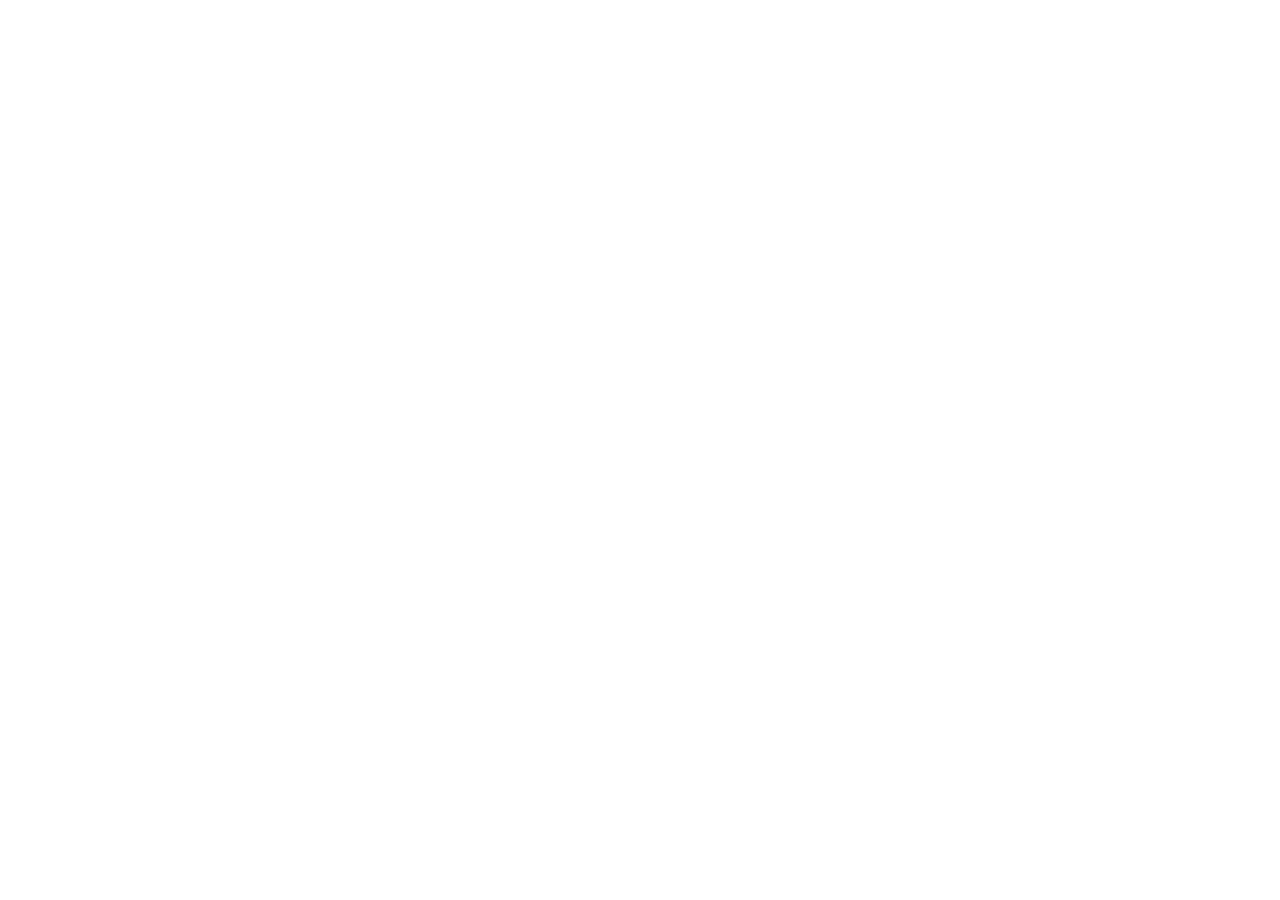
==== index.html @ 40d4a636 "Update index.html" ====
<!--<!DOCTYPE html>
<html lang="fr">
<head>
    <meta charset="UTF-8">
    <meta name="viewport" content="width=device-width, initial-scale=1.0">
    <title>Immatech - Maintenance AR</title>
    <script src="https://aframe.io/releases/1.4.2/aframe.min.js"></script>
    <script src="js/gameplay.js"></script>
    <script src="js/ui.js"></script>
    <link rel="stylesheet" href="ui/ui.css">
</head>
<body style="margin: 0; overflow: hidden;">

    <a-scene 
        webxr="requiredFeatures: hit-test; optionalFeatures: dom-overlay; overlayElement: #overlay"
        renderer="colorManagement: true">
        
        <a-assets>
            </a-assets>

        <a-entity camera position="0 0.5 0">
            <a-entity cursor="rayOrigin: mouse"
                      raycaster="objects: .clickable">
            </a-entity>
        </a-entity>

        <a-light type="ambient" intensity="0.5"></a-light>
        <a-light type="directional" position="1 1 1" intensity="0.8"></a-light>

        <a-box id="machine-placeholder"
               class="clickable"
               position="0 0.5 -1.5" 
               color="gray"
               repairable-bug="partName: Bloc Principal; description: Panne moteur; solution: Redémarrage effectué">
        </a-box>

    </a-scene>

    <div id="overlay">
        <div id="ui-panel" class="hidden">
            </div>
    </div>

</body>
</html>-->
<!DOCTYPE html>
<html>
<head>
  <meta charset="utf-8">
  <title>scene AR</title>
  <script src="https://aframe.io/releases/1.5.0/aframe.min.js"></script>
</head>
<body>
  <a-scene>
      <a-camera cursor="rayOrigin: mouse" raycaster="objects: .clickable" position="0 1.6 0"></a-camera>
    <a-sky color="#545454"></a-sky>
    <a-box id="box" position="0 1 -3" color="red"  class="clickable"></a-box>
  </a-scene>
</body>
<script>
const button = document.querySelector('#box');
button.addEventListener('click',function() {
  alert("clique effectuer");
  button.setAttribute('color', '#F02B02');
});
</script>
</html>
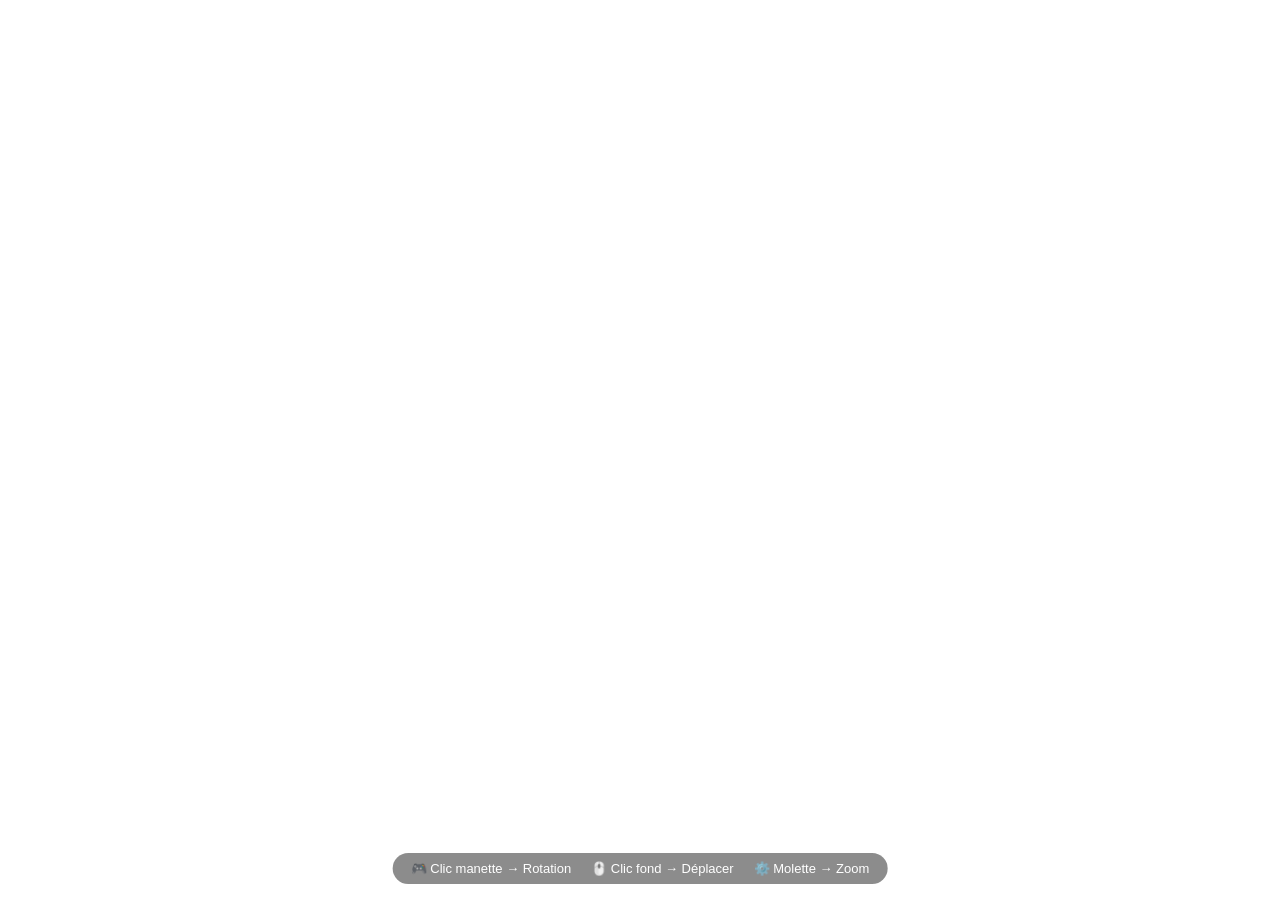
==== commit 4b97db78: "Mise à jour de l'index : correction de l'échelle et ajout du déplacement" ====
--- a/index.html
+++ b/index.html
@@ -1,67 +1,188 @@
-<!--<!DOCTYPE html>
-<html lang="fr">
+<!DOCTYPE html>
+<html>
 <head>
-    <meta charset="UTF-8">
-    <meta name="viewport" content="width=device-width, initial-scale=1.0">
-    <title>Immatech - Maintenance AR</title>
-    <script src="https://aframe.io/releases/1.4.2/aframe.min.js"></script>
-    <script src="js/gameplay.js"></script>
-    <script src="js/ui.js"></script>
-    <link rel="stylesheet" href="ui/ui.css">
+    <meta charset="utf-8">
+    <title>Immatech - PS5 Pro Viewer</title>
+    <script src="https://aframe.io/releases/1.5.0/aframe.min.js"></script>
 </head>
 <body style="margin: 0; overflow: hidden;">
 
-    <a-scene 
-        webxr="requiredFeatures: hit-test; optionalFeatures: dom-overlay; overlayElement: #overlay"
-        renderer="colorManagement: true">
+    <a-scene background="color: #d6d6d6" 
+             renderer="antialias: true; colorManagement: true; exposure: 1.2; toneMapping: ACESFilmic;"
+             vr-mode-ui="enabled: false">
         
         <a-assets>
-            </a-assets>
+            <a-asset-item id="ps5" src="assets/ps5.glb"></a-asset-item>
+        </a-assets>
 
-        <a-entity camera position="0 0.5 0">
-            <a-entity cursor="rayOrigin: mouse"
-                      raycaster="objects: .clickable">
-            </a-entity>
+        <!-- Pas de cursor, pas de look-controls -->
+        <a-camera position="0 0 1" fov="45" 
+                  look-controls-enabled="false" 
+                  wasd-controls-enabled="false">
+        </a-camera>
+
+        <a-light type="ambient" intensity="0.7"></a-light>
+        <a-light type="directional" position="1 3 2" intensity="1" color="#ffffff"></a-light>
+        <a-light type="directional" position="-1 -1 -2" intensity="0.5" color="#ffffff"></a-light>
+
+        <a-entity
+          id="controller"
+          gltf-model="#ps5"
+          position="0 0 0"
+          scale="8 8 8">
         </a-entity>
-
-        <a-light type="ambient" intensity="0.5"></a-light>
-        <a-light type="directional" position="1 1 1" intensity="0.8"></a-light>
-
-        <a-box id="machine-placeholder"
-               class="clickable"
-               position="0 0.5 -1.5" 
-               color="gray"
-               repairable-bug="partName: Bloc Principal; description: Panne moteur; solution: Redémarrage effectué">
-        </a-box>
 
     </a-scene>
 
-    <div id="overlay">
-        <div id="ui-panel" class="hidden">
-            </div>
+    <!-- Légende -->
+    <div style="position:fixed; bottom:16px; left:50%; transform:translateX(-50%);
+                background:rgba(0,0,0,0.45); color:#fff; font-family:sans-serif;
+                font-size:13px; padding:8px 18px; border-radius:20px; pointer-events:none;
+                display:flex; gap:20px; white-space:nowrap;">
+        <span>🎮 Clic manette → Rotation</span>
+        <span>🖱️ Clic fond → Déplacer</span>
+        <span>⚙️ Molette → Zoom</span>
     </div>
 
+    <script>
+        // On attend que la scène soit prête
+        const scene = document.querySelector('a-scene');
+        scene.addEventListener('loaded', () => {
+
+            const controller = document.querySelector('#controller');
+            const camera = document.querySelector('a-camera');
+            const canvas = scene.canvas;
+
+            // --- Raycaster pour savoir si on clique sur la manette ---
+            const raycaster = new THREE.Raycaster();
+            const mouse = new THREE.Vector2();
+            let threeCamera = null;
+
+            function getThreeCamera() {
+                if (!threeCamera) {
+                    threeCamera = camera.getObject3D('camera');
+                }
+                return threeCamera;
+            }
+
+            function isHittingController(clientX, clientY) {
+                const rect = canvas.getBoundingClientRect();
+                mouse.x = ((clientX - rect.left) / rect.width) * 2 - 1;
+                mouse.y = -((clientY - rect.top) / rect.height) * 2 + 1;
+                raycaster.setFromCamera(mouse, getThreeCamera());
+                const intersects = raycaster.intersectObject(controller.object3D, true);
+                return intersects.length > 0;
+            }
+
+            // --- État ---
+            let mode = null; // 'rotate' | 'pan'
+            let lastX = 0, lastY = 0;
+            let vX = 0, vY = 0;
+            let animFrame = null;
+
+            // --- Inertie rotation ---
+            function applyInertia() {
+                if (mode !== 'rotate') {
+                    vX *= 0.95;
+                    vY *= 0.95;
+                    controller.object3D.rotation.y += vY;
+                    controller.object3D.rotation.x += vX;
+                    if (Math.abs(vX) > 0.0001 || Math.abs(vY) > 0.0001) {
+                        animFrame = requestAnimationFrame(applyInertia);
+                    }
+                }
+            }
+
+            // --- Mouse ---
+            canvas.addEventListener('mousedown', (e) => {
+                lastX = e.clientX;
+                lastY = e.clientY;
+                if (isHittingController(e.clientX, e.clientY)) {
+                    mode = 'rotate';
+                    cancelAnimationFrame(animFrame);
+                    vX = 0; vY = 0;
+                } else {
+                    mode = 'pan';
+                }
+            });
+
+            document.addEventListener('mouseup', () => {
+                if (mode === 'rotate') {
+                    animFrame = requestAnimationFrame(applyInertia);
+                }
+                mode = null;
+            });
+
+            document.addEventListener('mousemove', (e) => {
+                if (!mode) return;
+                const dx = e.clientX - lastX;
+                const dy = e.clientY - lastY;
+
+                if (mode === 'rotate') {
+                    vY = dx * 0.007;
+                    vX = dy * 0.007;
+                    controller.object3D.rotation.y += vY;
+                    controller.object3D.rotation.x += vX;
+                } else if (mode === 'pan') {
+                    controller.object3D.position.x += dx * 0.003;
+                    controller.object3D.position.y -= dy * 0.003;
+                }
+
+                lastX = e.clientX;
+                lastY = e.clientY;
+            });
+
+            // --- Molette zoom ---
+            canvas.addEventListener('wheel', (e) => {
+                e.preventDefault();
+                const pos = camera.object3D.position;
+                pos.z = Math.max(0.3, Math.min(4, pos.z + e.deltaY * 0.001));
+            }, { passive: false });
+
+            // --- Touch ---
+            canvas.addEventListener('touchstart', (e) => {
+                e.preventDefault();
+                const t = e.touches[0];
+                lastX = t.clientX;
+                lastY = t.clientY;
+                if (isHittingController(t.clientX, t.clientY)) {
+                    mode = 'rotate';
+                    cancelAnimationFrame(animFrame);
+                    vX = 0; vY = 0;
+                } else {
+                    mode = 'pan';
+                }
+            }, { passive: false });
+
+            document.addEventListener('touchend', () => {
+                if (mode === 'rotate') {
+                    animFrame = requestAnimationFrame(applyInertia);
+                }
+                mode = null;
+            });
+
+            document.addEventListener('touchmove', (e) => {
+                if (!mode) return;
+                const t = e.touches[0];
+                const dx = t.clientX - lastX;
+                const dy = t.clientY - lastY;
+
+                if (mode === 'rotate') {
+                    vY = dx * 0.007;
+                    vX = dy * 0.007;
+                    controller.object3D.rotation.y += vY;
+                    controller.object3D.rotation.x += vX;
+                } else if (mode === 'pan') {
+                    controller.object3D.position.x += dx * 0.003;
+                    controller.object3D.position.y -= dy * 0.003;
+                }
+
+                lastX = t.clientX;
+                lastY = t.clientY;
+            });
+
+        });
+    </script>
+
 </body>
-</html>-->
-<!DOCTYPE html>
-<html>
-<head>
-  <meta charset="utf-8">
-  <title>scene AR</title>
-  <script src="https://aframe.io/releases/1.5.0/aframe.min.js"></script>
-</head>
-<body>
-  <a-scene>
-      <a-camera cursor="rayOrigin: mouse" raycaster="objects: .clickable" position="0 1.6 0"></a-camera>
-    <a-sky color="#545454"></a-sky>
-    <a-box id="box" position="0 1 -3" color="red"  class="clickable"></a-box>
-  </a-scene>
-</body>
-<script>
-const button = document.querySelector('#box');
-button.addEventListener('click',function() {
-  alert("clique effectuer");
-  button.setAttribute('color', '#F02B02');
-});
-</script>
-</html>
+</html>
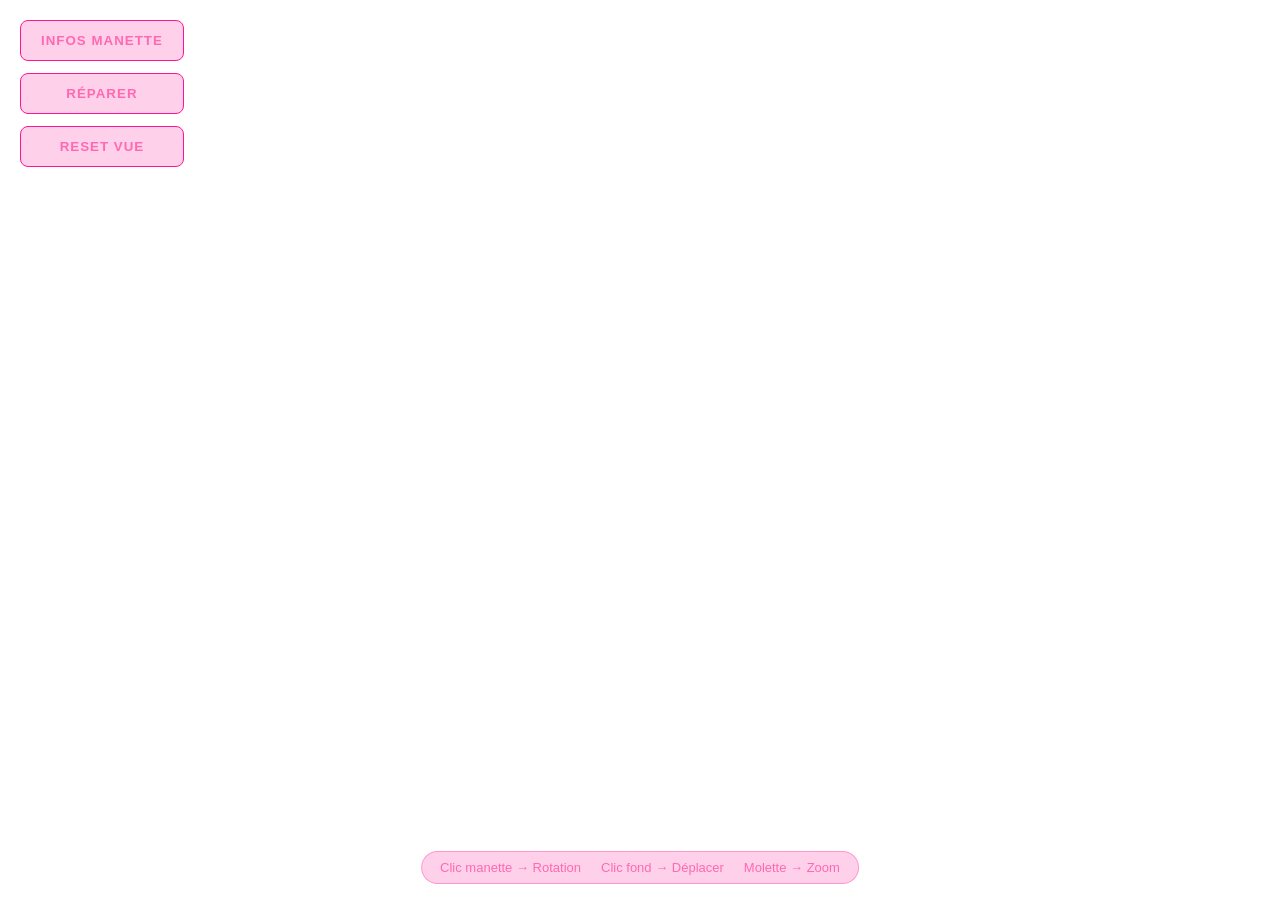
==== commit aa33c8e5: "Ajout du zoom à la molette sur la caméra" ====
--- a/index.html
+++ b/index.html
@@ -4,18 +4,92 @@
     <meta charset="utf-8">
     <title>Immatech - PS5 Pro Viewer</title>
     <script src="https://aframe.io/releases/1.5.0/aframe.min.js"></script>
+    <style>
+        /* Style des boutons en ROSE */
+        .ui-container {
+            position: fixed;
+            top: 20px;
+            left: 20px;
+            display: flex;
+            flex-direction: column;
+            gap: 12px;
+            z-index: 100;
+        }
+
+        .ui-button {
+            padding: 12px 20px;
+            background: rgba(255, 20, 147, 0.2); /* Rose transparent */
+            color: #ff69b4; /* Rose chaud */
+            border: 1px solid #ff1493;
+            border-radius: 8px;
+            cursor: pointer;
+            font-family: 'Segoe UI', Tahoma, Geneva, Verdana, sans-serif;
+            font-weight: bold;
+            transition: all 0.2s;
+            text-transform: uppercase;
+            letter-spacing: 1px;
+            backdrop-filter: blur(5px);
+        }
+
+        .ui-button:hover {
+            background: #ff1493;
+            color: #fff;
+            box-shadow: 0 0 15px #ff1493;
+            transform: scale(1.05);
+        }
+
+        /* Fenêtre d'information en ROSE */
+        #info-display {
+            position: fixed;
+            top: 20px;
+            right: 20px;
+            background: rgba(20, 0, 10, 0.9); /* Fond très sombre teinté rose */
+            color: #ff69b4; /* Texte rose */
+            padding: 20px;
+            border-radius: 10px;
+            font-family: sans-serif;
+            display: none;
+            border-left: 5px solid #ff1493;
+            border-top: 1px solid rgba(255, 20, 147, 0.3);
+            min-width: 250px;
+            box-shadow: 0 0 20px rgba(255, 20, 147, 0.4);
+            z-index: 100;
+        }
+
+        #info-display h3 { 
+            margin: 0 0 10px 0; 
+            color: #ff1493; 
+            text-shadow: 0 0 5px rgba(255, 20, 147, 0.5);
+        }
+        
+        #info-text {
+            color: #ffb6c1; /* Rose clair pour le texte de description */
+        }
+    </style>
 </head>
 <body style="margin: 0; overflow: hidden;">
 
-    <a-scene background="color: #d6d6d6" 
+    <div class="ui-container">
+        <button class="ui-button" onclick="showInfo('FICHE TECHNIQUE', 'Modèle : DualSense Pro\nBatterie : 1560 mAh\nÉtat : Connecté')"> Infos Manette</button>
+        <button class="ui-button" onclick="repairAction()"> Réparer</button>
+        <button class="ui-button" id="reset-btn"> Reset Vue</button>
+    </div>
+
+    <div id="info-display">
+        <h3 id="info-title">Titre</h3>
+        <p id="info-text" style="white-space: pre-line;"></p>
+    </div>
+
+    <a-scene background="color: #1a1a1a" 
              renderer="antialias: true; colorManagement: true; exposure: 1.2; toneMapping: ACESFilmic;"
              vr-mode-ui="enabled: false">
         
         <a-assets>
             <a-asset-item id="ps5" src="assets/ps5.glb"></a-asset-item>
+            <audio id="snd-click" src="assets/click.mp3"></audio>
+            <audio id="snd-repair" src="assets/repair.mp3"></audio>
         </a-assets>
 
-        <!-- Pas de cursor, pas de look-controls -->
         <a-camera position="0 0 1" fov="45" 
                   look-controls-enabled="false" 
                   wasd-controls-enabled="false">
@@ -34,34 +108,56 @@
 
     </a-scene>
 
-    <!-- Légende -->
     <div style="position:fixed; bottom:16px; left:50%; transform:translateX(-50%);
-                background:rgba(0,0,0,0.45); color:#fff; font-family:sans-serif;
+                background:rgba(255, 20, 147, 0.2); color:#ff69b4; font-family:sans-serif;
                 font-size:13px; padding:8px 18px; border-radius:20px; pointer-events:none;
-                display:flex; gap:20px; white-space:nowrap;">
-        <span>🎮 Clic manette → Rotation</span>
-        <span>🖱️ Clic fond → Déplacer</span>
-        <span>⚙️ Molette → Zoom</span>
+                display:flex; gap:20px; white-space:nowrap; z-index: 10; border: 1px solid rgba(255, 20, 147, 0.3);">
+        <span> Clic manette → Rotation</span>
+        <span> Clic fond → Déplacer</span>
+        <span> Molette → Zoom</span>
     </div>
 
     <script>
-        // On attend que la scène soit prête
         const scene = document.querySelector('a-scene');
+        
         scene.addEventListener('loaded', () => {
-
             const controller = document.querySelector('#controller');
             const camera = document.querySelector('a-camera');
             const canvas = scene.canvas;
-
-            // --- Raycaster pour savoir si on clique sur la manette ---
+            const sndClick = document.querySelector('#snd-click');
+            const sndRepair = document.querySelector('#snd-repair');
+
+            window.showInfo = function(title, text) {
+                document.querySelector('#info-title').innerText = title;
+                document.querySelector('#info-text').innerText = text;
+                document.querySelector('#info-display').style.display = 'block';
+                
+                if(sndClick) sndClick.play();
+
+                setTimeout(() => {
+                    document.querySelector('#info-display').style.display = 'none';
+                }, 5000);
+            };
+
+            window.repairAction = function() {
+                showInfo('MAINTENANCE', 'Analyse du système...\nNettoyage des sticks terminé.\nÉtat : 100%');
+                if(sndRepair) sndRepair.play();
+            };
+
+            document.querySelector('#reset-btn').addEventListener('click', () => {
+                controller.object3D.rotation.set(0, 0, 0);
+                controller.object3D.position.set(0, 0, 0);
+                vX = 0; vY = 0;
+                showInfo('SYSTEME', 'Position réinitialisée');
+            });
+
+            // --- Raycaster ---
             const raycaster = new THREE.Raycaster();
             const mouse = new THREE.Vector2();
             let threeCamera = null;
 
             function getThreeCamera() {
-                if (!threeCamera) {
-                    threeCamera = camera.getObject3D('camera');
-                }
+                if (!threeCamera) threeCamera = camera.getObject3D('camera');
                 return threeCamera;
             }
 
@@ -74,17 +170,15 @@
                 return intersects.length > 0;
             }
 
-            // --- État ---
-            let mode = null; // 'rotate' | 'pan'
+            // --- Mouvements ---
+            let mode = null; 
             let lastX = 0, lastY = 0;
             let vX = 0, vY = 0;
             let animFrame = null;
 
-            // --- Inertie rotation ---
             function applyInertia() {
                 if (mode !== 'rotate') {
-                    vX *= 0.95;
-                    vY *= 0.95;
+                    vX *= 0.95; vY *= 0.95;
                     controller.object3D.rotation.y += vY;
                     controller.object3D.rotation.x += vX;
                     if (Math.abs(vX) > 0.0001 || Math.abs(vY) > 0.0001) {
@@ -93,10 +187,8 @@
                 }
             }
 
-            // --- Mouse ---
             canvas.addEventListener('mousedown', (e) => {
-                lastX = e.clientX;
-                lastY = e.clientY;
+                lastX = e.clientX; lastY = e.clientY;
                 if (isHittingController(e.clientX, e.clientY)) {
                     mode = 'rotate';
                     cancelAnimationFrame(animFrame);
@@ -107,9 +199,7 @@
             });
 
             document.addEventListener('mouseup', () => {
-                if (mode === 'rotate') {
-                    animFrame = requestAnimationFrame(applyInertia);
-                }
+                if (mode === 'rotate') animFrame = requestAnimationFrame(applyInertia);
                 mode = null;
             });
 
@@ -119,70 +209,22 @@
                 const dy = e.clientY - lastY;
 
                 if (mode === 'rotate') {
-                    vY = dx * 0.007;
-                    vX = dy * 0.007;
+                    vY = dx * 0.007; vX = dy * 0.007;
                     controller.object3D.rotation.y += vY;
                     controller.object3D.rotation.x += vX;
                 } else if (mode === 'pan') {
                     controller.object3D.position.x += dx * 0.003;
                     controller.object3D.position.y -= dy * 0.003;
                 }
-
-                lastX = e.clientX;
-                lastY = e.clientY;
-            });
-
-            // --- Molette zoom ---
+                lastX = e.clientX; lastY = e.clientY;
+            });
+
             canvas.addEventListener('wheel', (e) => {
                 e.preventDefault();
                 const pos = camera.object3D.position;
                 pos.z = Math.max(0.3, Math.min(4, pos.z + e.deltaY * 0.001));
             }, { passive: false });
-
-            // --- Touch ---
-            canvas.addEventListener('touchstart', (e) => {
-                e.preventDefault();
-                const t = e.touches[0];
-                lastX = t.clientX;
-                lastY = t.clientY;
-                if (isHittingController(t.clientX, t.clientY)) {
-                    mode = 'rotate';
-                    cancelAnimationFrame(animFrame);
-                    vX = 0; vY = 0;
-                } else {
-                    mode = 'pan';
-                }
-            }, { passive: false });
-
-            document.addEventListener('touchend', () => {
-                if (mode === 'rotate') {
-                    animFrame = requestAnimationFrame(applyInertia);
-                }
-                mode = null;
-            });
-
-            document.addEventListener('touchmove', (e) => {
-                if (!mode) return;
-                const t = e.touches[0];
-                const dx = t.clientX - lastX;
-                const dy = t.clientY - lastY;
-
-                if (mode === 'rotate') {
-                    vY = dx * 0.007;
-                    vX = dy * 0.007;
-                    controller.object3D.rotation.y += vY;
-                    controller.object3D.rotation.x += vX;
-                } else if (mode === 'pan') {
-                    controller.object3D.position.x += dx * 0.003;
-                    controller.object3D.position.y -= dy * 0.003;
-                }
-
-                lastX = t.clientX;
-                lastY = t.clientY;
-            });
-
         });
     </script>
-
 </body>
 </html>
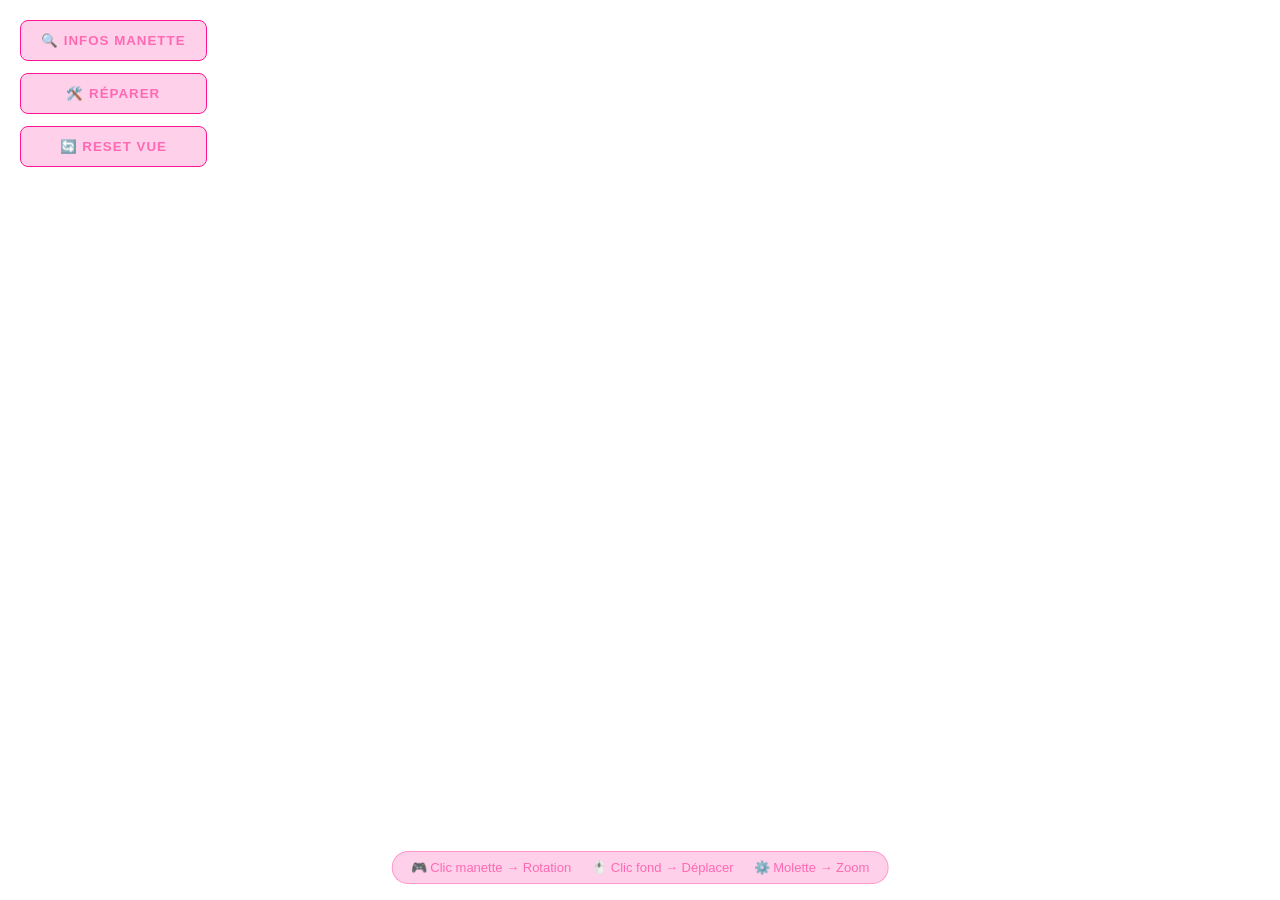
==== commit 0949dc43: "Premier jet : Viewer PS5 Pro avec hotspots roses" ====
--- a/index.html
+++ b/index.html
@@ -70,9 +70,9 @@
 <body style="margin: 0; overflow: hidden;">
 
     <div class="ui-container">
-        <button class="ui-button" onclick="showInfo('FICHE TECHNIQUE', 'Modèle : DualSense Pro\nBatterie : 1560 mAh\nÉtat : Connecté')"> Infos Manette</button>
-        <button class="ui-button" onclick="repairAction()"> Réparer</button>
-        <button class="ui-button" id="reset-btn"> Reset Vue</button>
+        <button class="ui-button" onclick="showInfo('FICHE TECHNIQUE', 'Modèle : DualSense Pro\nBatterie : 1560 mAh\nÉtat : Connecté')">🔍 Infos Manette</button>
+        <button class="ui-button" onclick="repairAction()">🛠️ Réparer</button>
+        <button class="ui-button" id="reset-btn">🔄 Reset Vue</button>
     </div>
 
     <div id="info-display">
@@ -112,9 +112,9 @@
                 background:rgba(255, 20, 147, 0.2); color:#ff69b4; font-family:sans-serif;
                 font-size:13px; padding:8px 18px; border-radius:20px; pointer-events:none;
                 display:flex; gap:20px; white-space:nowrap; z-index: 10; border: 1px solid rgba(255, 20, 147, 0.3);">
-        <span> Clic manette → Rotation</span>
-        <span> Clic fond → Déplacer</span>
-        <span> Molette → Zoom</span>
+        <span>🎮 Clic manette → Rotation</span>
+        <span>🖱️ Clic fond → Déplacer</span>
+        <span>⚙️ Molette → Zoom</span>
     </div>
 
     <script>
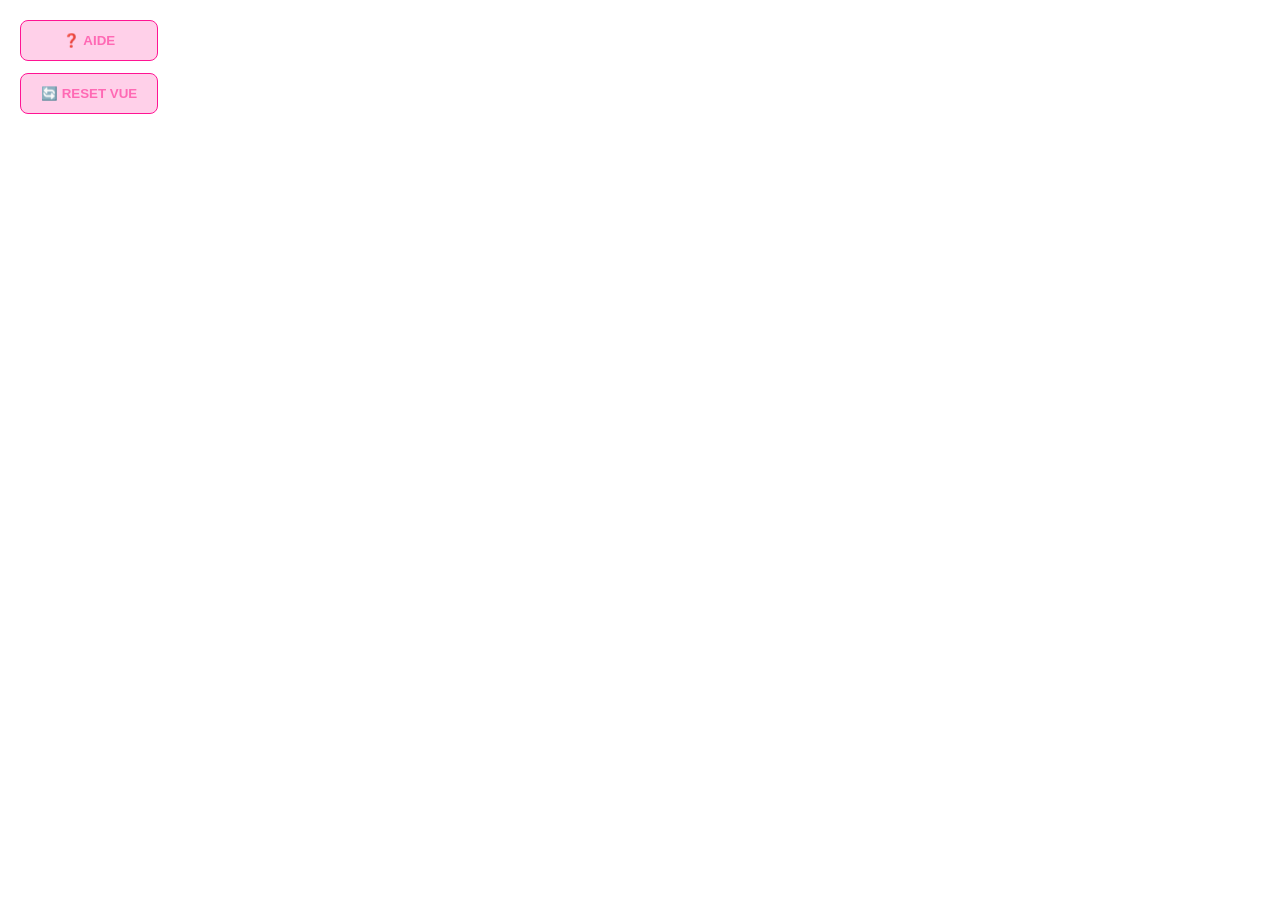
==== commit cf3508fb: "modif" ====
--- a/index.html
+++ b/index.html
@@ -2,10 +2,10 @@
 <html>
 <head>
     <meta charset="utf-8">
-    <title>Immatech - PS5 Pro Viewer</title>
+    <title>Immatech - PS5 Pro Repair Guide</title>
     <script src="https://aframe.io/releases/1.5.0/aframe.min.js"></script>
     <style>
-        /* Style des boutons en ROSE */
+        /* Interface Style Rose */
         .ui-container {
             position: fixed;
             top: 20px;
@@ -15,215 +15,184 @@
             gap: 12px;
             z-index: 100;
         }
-
+ 
         .ui-button {
             padding: 12px 20px;
-            background: rgba(255, 20, 147, 0.2); /* Rose transparent */
-            color: #ff69b4; /* Rose chaud */
+            background: rgba(255, 20, 147, 0.2);
+            color: #ff69b4;
             border: 1px solid #ff1493;
             border-radius: 8px;
             cursor: pointer;
-            font-family: 'Segoe UI', Tahoma, Geneva, Verdana, sans-serif;
+            font-family: sans-serif;
             font-weight: bold;
             transition: all 0.2s;
             text-transform: uppercase;
-            letter-spacing: 1px;
             backdrop-filter: blur(5px);
         }
-
+ 
         .ui-button:hover {
             background: #ff1493;
             color: #fff;
             box-shadow: 0 0 15px #ff1493;
-            transform: scale(1.05);
         }
-
-        /* Fenêtre d'information en ROSE */
+ 
         #info-display {
             position: fixed;
             top: 20px;
             right: 20px;
-            background: rgba(20, 0, 10, 0.9); /* Fond très sombre teinté rose */
-            color: #ff69b4; /* Texte rose */
+            background: rgba(20, 0, 10, 0.95);
+            color: #ff69b4;
             padding: 20px;
             border-radius: 10px;
             font-family: sans-serif;
             display: none;
             border-left: 5px solid #ff1493;
-            border-top: 1px solid rgba(255, 20, 147, 0.3);
-            min-width: 250px;
+            min-width: 280px;
+            max-width: 350px;
             box-shadow: 0 0 20px rgba(255, 20, 147, 0.4);
             z-index: 100;
         }
-
-        #info-display h3 { 
-            margin: 0 0 10px 0; 
-            color: #ff1493; 
-            text-shadow: 0 0 5px rgba(255, 20, 147, 0.5);
-        }
-        
-        #info-text {
-            color: #ffb6c1; /* Rose clair pour le texte de description */
+ 
+        #info-display h3 { margin: 0 0 10px 0; color: #ff1493; text-transform: uppercase; }
+        #info-text { color: #ffb6c1; line-height: 1.5; white-space: pre-line; }
+       
+        .close-btn {
+            background: none;
+            border: 1px solid #ff1493;
+            color: #ff1493;
+            cursor: pointer;
+            margin-top: 15px;
+            padding: 8px;
+            width: 100%;
+            border-radius: 5px;
+            font-weight: bold;
         }
     </style>
 </head>
 <body style="margin: 0; overflow: hidden;">
-
+ 
     <div class="ui-container">
-        <button class="ui-button" onclick="showInfo('FICHE TECHNIQUE', 'Modèle : DualSense Pro\nBatterie : 1560 mAh\nÉtat : Connecté')">🔍 Infos Manette</button>
-        <button class="ui-button" onclick="repairAction()">🛠️ Réparer</button>
+        <button class="ui-button" onclick="showInstructions('AIDE', 'Cliquez sur les points roses pour voir les étapes de réparation.')">❓ Aide</button>
         <button class="ui-button" id="reset-btn">🔄 Reset Vue</button>
     </div>
-
+ 
     <div id="info-display">
-        <h3 id="info-title">Titre</h3>
-        <p id="info-text" style="white-space: pre-line;"></p>
+        <h3 id="info-title">Analyse...</h3>
+        <p id="info-text"></p>
+        <button class="close-btn" onclick="document.querySelector('#info-display').style.display='none'">FERMER</button>
     </div>
-
-    <a-scene background="color: #1a1a1a" 
-             renderer="antialias: true; colorManagement: true; exposure: 1.2; toneMapping: ACESFilmic;"
-             vr-mode-ui="enabled: false">
-        
+ 
+    <a-scene background="color: #121212" renderer="antialias: true; colorManagement: true;" vr-mode-ui="enabled: false">
+       
         <a-assets>
             <a-asset-item id="ps5" src="assets/ps5.glb"></a-asset-item>
             <audio id="snd-click" src="assets/click.mp3"></audio>
-            <audio id="snd-repair" src="assets/repair.mp3"></audio>
         </a-assets>
-
-        <a-camera position="0 0 1" fov="45" 
-                  look-controls-enabled="false" 
-                  wasd-controls-enabled="false">
-        </a-camera>
-
-        <a-light type="ambient" intensity="0.7"></a-light>
-        <a-light type="directional" position="1 3 2" intensity="1" color="#ffffff"></a-light>
-        <a-light type="directional" position="-1 -1 -2" intensity="0.5" color="#ffffff"></a-light>
-
-        <a-entity
-          id="controller"
-          gltf-model="#ps5"
-          position="0 0 0"
-          scale="8 8 8">
+ 
+        <a-camera position="0 0 1.2" fov="45" look-controls-enabled="false" wasd-controls-enabled="false"></a-camera>
+ 
+        <a-light type="ambient" intensity="0.8"></a-light>
+        <a-light type="directional" position="1 3 2" intensity="1"></a-light>
+ 
+        <a-entity id="controller-group">
+            <a-entity id="controller" gltf-model="#ps5" position="0 0 0" scale="8 8 8"></a-entity>
+ 
+            <a-sphere class="hotspot" data-id="joystick"
+                      position="-0 0.22.5 -0.21" radius="0.03"
+                      color="#ff1493" material="emissive: #ff1493 ;">
+            </a-sphere>
+           
+            <a-sphere class="hotspot" data-id="buttons"
+                      position="0.30 0.22.5 -0.13.5" radius="0.03"
+                      color="#ff1493" material="emissive: #ff1493; emissiveIntensity: 2">
+            </a-sphere>
+ 
+            <a-sphere class="hotspot" data-id="touchpad"
+                      position="0.11 0.18 -0.08" radius="0.03"
+                      color="#ff1493" material="emissive: #ff1493; emissiveIntensity: 2">
+            </a-sphere>
         </a-entity>
-
+ 
     </a-scene>
-
-    <div style="position:fixed; bottom:16px; left:50%; transform:translateX(-50%);
-                background:rgba(255, 20, 147, 0.2); color:#ff69b4; font-family:sans-serif;
-                font-size:13px; padding:8px 18px; border-radius:20px; pointer-events:none;
-                display:flex; gap:20px; white-space:nowrap; z-index: 10; border: 1px solid rgba(255, 20, 147, 0.3);">
-        <span>🎮 Clic manette → Rotation</span>
-        <span>🖱️ Clic fond → Déplacer</span>
-        <span>⚙️ Molette → Zoom</span>
-    </div>
-
+ 
     <script>
         const scene = document.querySelector('a-scene');
-        
+       
         scene.addEventListener('loaded', () => {
-            const controller = document.querySelector('#controller');
+            const controllerGroup = document.querySelector('#controller-group');
             const camera = document.querySelector('a-camera');
             const canvas = scene.canvas;
             const sndClick = document.querySelector('#snd-click');
-            const sndRepair = document.querySelector('#snd-repair');
-
-            window.showInfo = function(title, text) {
+ 
+            const repairGuides = {
+                'joystick': {
+                    title: 'Réparer le Drift',
+                    text: '• Symptôme : Mouvement fantôme.\n• Solution : Nettoyer le mécanisme au nettoyant contact ou remplacer le potentiomètre.'
+                },
+                'buttons': {
+                    title: 'Boutons Bloqués',
+                    text: '• Symptôme : Boutons qui collent.\n• Solution : Ouvrir et nettoyer la membrane silicone avec de l\'alcool.'
+                },
+                'touchpad': {
+                    title: 'Pavé Tactile',
+                    text: '• Symptôme : Pas de clic.\n• Solution : Rebrancher la nappe flexible interne au centre de la manette.'
+                }
+            };
+ 
+            window.showInstructions = function(title, text) {
                 document.querySelector('#info-title').innerText = title;
                 document.querySelector('#info-text').innerText = text;
                 document.querySelector('#info-display').style.display = 'block';
-                
-                if(sndClick) sndClick.play();
-
-                setTimeout(() => {
-                    document.querySelector('#info-display').style.display = 'none';
-                }, 5000);
+                if(sndClick) {
+                    sndClick.currentTime = 0;
+                    sndClick.play();
+                }
             };
-
-            window.repairAction = function() {
-                showInfo('MAINTENANCE', 'Analyse du système...\nNettoyage des sticks terminé.\nÉtat : 100%');
-                if(sndRepair) sndRepair.play();
-            };
-
-            document.querySelector('#reset-btn').addEventListener('click', () => {
-                controller.object3D.rotation.set(0, 0, 0);
-                controller.object3D.position.set(0, 0, 0);
-                vX = 0; vY = 0;
-                showInfo('SYSTEME', 'Position réinitialisée');
-            });
-
-            // --- Raycaster ---
+ 
             const raycaster = new THREE.Raycaster();
             const mouse = new THREE.Vector2();
-            let threeCamera = null;
-
-            function getThreeCamera() {
-                if (!threeCamera) threeCamera = camera.getObject3D('camera');
-                return threeCamera;
-            }
-
-            function isHittingController(clientX, clientY) {
+ 
+            canvas.addEventListener('mousedown', (e) => {
                 const rect = canvas.getBoundingClientRect();
-                mouse.x = ((clientX - rect.left) / rect.width) * 2 - 1;
-                mouse.y = -((clientY - rect.top) / rect.height) * 2 + 1;
-                raycaster.setFromCamera(mouse, getThreeCamera());
-                const intersects = raycaster.intersectObject(controller.object3D, true);
-                return intersects.length > 0;
-            }
-
-            // --- Mouvements ---
-            let mode = null; 
-            let lastX = 0, lastY = 0;
-            let vX = 0, vY = 0;
-            let animFrame = null;
-
-            function applyInertia() {
-                if (mode !== 'rotate') {
-                    vX *= 0.95; vY *= 0.95;
-                    controller.object3D.rotation.y += vY;
-                    controller.object3D.rotation.x += vX;
-                    if (Math.abs(vX) > 0.0001 || Math.abs(vY) > 0.0001) {
-                        animFrame = requestAnimationFrame(applyInertia);
-                    }
-                }
-            }
-
-            canvas.addEventListener('mousedown', (e) => {
-                lastX = e.clientX; lastY = e.clientY;
-                if (isHittingController(e.clientX, e.clientY)) {
+                mouse.x = ((e.clientX - rect.left) / rect.width) * 2 - 1;
+                mouse.y = -((e.clientY - rect.top) / rect.height) * 2 + 1;
+               
+                raycaster.setFromCamera(mouse, camera.getObject3D('camera'));
+                const hotspots = document.querySelectorAll('.hotspot');
+                const objects = Array.from(hotspots).map(h => h.object3D);
+                const intersects = raycaster.intersectObjects(objects, true);
+ 
+                if (intersects.length > 0) {
+                    const id = intersects[0].object.el.getAttribute('data-id');
+                    const guide = repairGuides[id];
+                    showInstructions(guide.title, guide.text);
+                    mode = null;
+                } else {
+                    lastX = e.clientX; lastY = e.clientY;
                     mode = 'rotate';
-                    cancelAnimationFrame(animFrame);
-                    vX = 0; vY = 0;
-                } else {
-                    mode = 'pan';
                 }
             });
-
-            document.addEventListener('mouseup', () => {
-                if (mode === 'rotate') animFrame = requestAnimationFrame(applyInertia);
-                mode = null;
-            });
-
+ 
+            let mode = null; let lastX = 0, lastY = 0;
+            document.addEventListener('mouseup', () => { mode = null; });
             document.addEventListener('mousemove', (e) => {
-                if (!mode) return;
+                if (mode !== 'rotate') return;
                 const dx = e.clientX - lastX;
                 const dy = e.clientY - lastY;
-
-                if (mode === 'rotate') {
-                    vY = dx * 0.007; vX = dy * 0.007;
-                    controller.object3D.rotation.y += vY;
-                    controller.object3D.rotation.x += vX;
-                } else if (mode === 'pan') {
-                    controller.object3D.position.x += dx * 0.003;
-                    controller.object3D.position.y -= dy * 0.003;
-                }
+                controllerGroup.object3D.rotation.y += dx * 0.007;
+                controllerGroup.object3D.rotation.x += dy * 0.007;
                 lastX = e.clientX; lastY = e.clientY;
             });
-
+ 
             canvas.addEventListener('wheel', (e) => {
-                e.preventDefault();
                 const pos = camera.object3D.position;
-                pos.z = Math.max(0.3, Math.min(4, pos.z + e.deltaY * 0.001));
+                pos.z = Math.max(0.4, Math.min(3, pos.z + e.deltaY * 0.001));
             }, { passive: false });
+ 
+            document.querySelector('#reset-btn').addEventListener('click', () => {
+                controllerGroup.object3D.rotation.set(0, 0, 0);
+                document.querySelector('#info-display').style.display = 'none';
+            });
         });
     </script>
 </body>
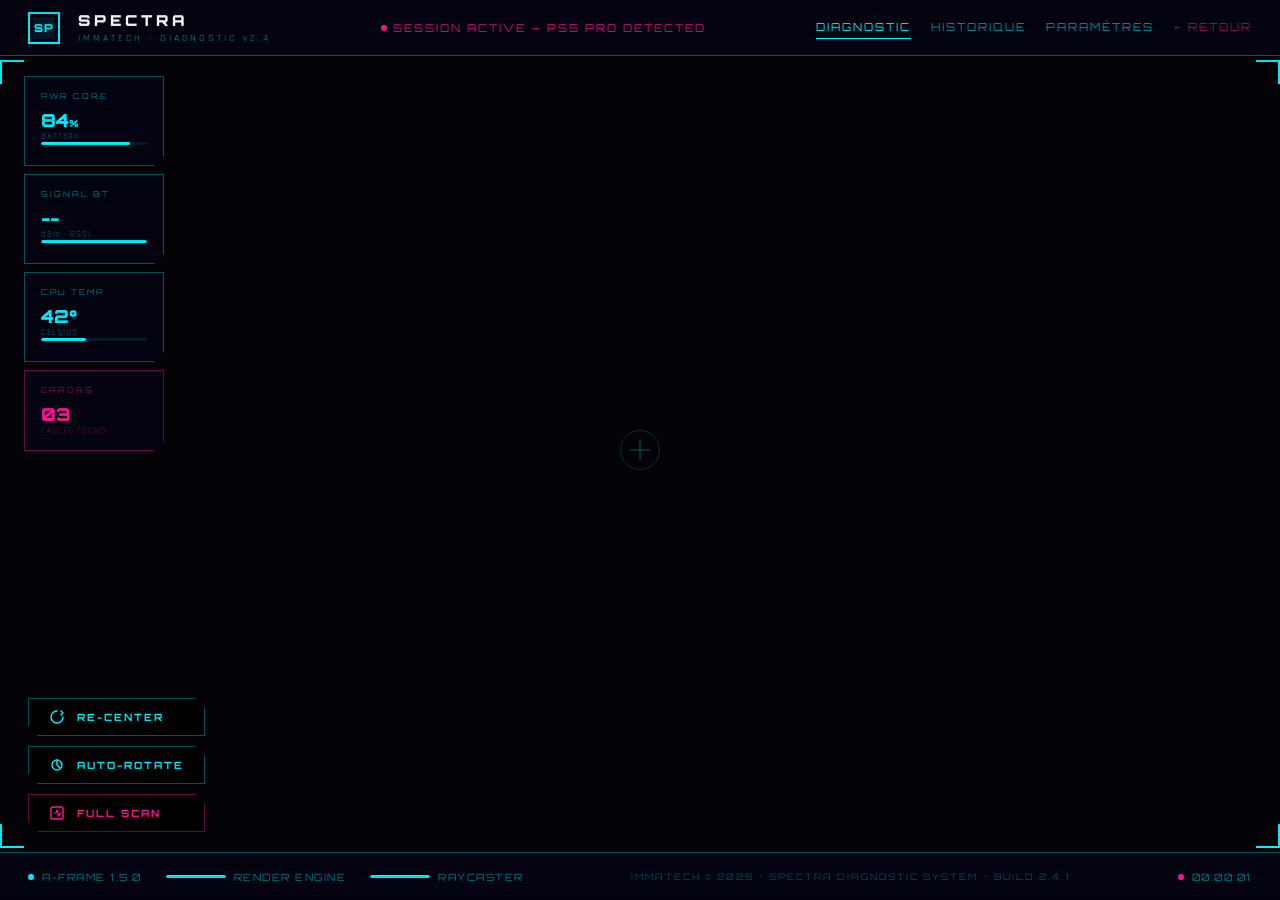
==== commit 1732b6c5: "add ui + index" ====
--- a/index.html
+++ b/index.html
@@ -1,197 +1,955 @@
 <!DOCTYPE html>
-<html>
+<html lang="fr">
 <head>
     <meta charset="utf-8">
-    <title>Immatech - PS5 Pro Repair Guide</title>
+    <title>SPECTRA — ImmaTech Diagnostic System</title>
     <script src="https://aframe.io/releases/1.5.0/aframe.min.js"></script>
+    <link href="https://fonts.googleapis.com/css2?family=Orbitron:wght@400;700;900&family=Rajdhani:wght@400;500;700&display=swap" rel="stylesheet">
     <style>
-        /* Interface Style Rose */
-        .ui-container {
+        :root {
+            --pink: #ff1493;
+            --cyan: #00f2ff;
+            --dark: #030308;
+            --surface: rgba(5, 5, 20, 0.92);
+            --border-pink: rgba(255, 20, 147, 0.4);
+            --border-cyan: rgba(0, 242, 255, 0.35);
+        }
+
+        * { box-sizing: border-box; margin: 0; padding: 0; }
+
+        body {
+            background: var(--dark);
+            font-family: 'Rajdhani', sans-serif;
+            color: #cce8ff;
+            overflow: hidden;
+        }
+
+        /* SCANLINE OVERLAY */
+        body::before {
+            content: "";
+            position: fixed; inset: 0;
+            background: repeating-linear-gradient(0deg, transparent, transparent 2px, rgba(0,0,0,0.08) 2px, rgba(0,0,0,0.08) 4px);
+            pointer-events: none;
+            z-index: 9999;
+        }
+
+        /* ═══════════════════════════════
+           TOP NAV BAR
+        ═══════════════════════════════ */
+        #topbar {
             position: fixed;
-            top: 20px;
-            left: 20px;
+            top: 0; left: 0; right: 0;
+            height: 56px;
+            background: var(--surface);
+            border-bottom: 1px solid var(--border-cyan);
+            display: flex;
+            align-items: center;
+            justify-content: space-between;
+            padding: 0 28px;
+            z-index: 2000;
+            backdrop-filter: blur(20px);
+        }
+
+        .topbar-left {
+            display: flex;
+            align-items: center;
+            gap: 18px;
+        }
+
+        .logo-mark {
+            width: 32px; height: 32px;
+            border: 2px solid var(--cyan);
+            display: flex; align-items: center; justify-content: center;
+            font-family: 'Orbitron', monospace;
+            font-size: 11px;
+            font-weight: 900;
+            color: var(--cyan);
+            letter-spacing: 1px;
+            position: relative;
+        }
+
+        .logo-mark::before {
+            content: "";
+            position: absolute;
+            inset: 3px;
+            background: rgba(0,242,255,0.08);
+        }
+
+        .brand-name {
+            font-family: 'Orbitron', monospace;
+            font-size: 15px;
+            font-weight: 900;
+            letter-spacing: 4px;
+            color: #fff;
+        }
+
+        .brand-sub {
+            font-size: 10px;
+            letter-spacing: 3px;
+            color: rgba(0,242,255,0.6);
+            margin-top: 2px;
+        }
+
+        .topbar-center {
+            display: flex;
+            align-items: center;
+            gap: 6px;
+            font-size: 11px;
+            letter-spacing: 2px;
+            color: rgba(255,20,147,0.8);
+            font-family: 'Orbitron', monospace;
+        }
+
+        .live-dot {
+            width: 6px; height: 6px;
+            background: var(--pink);
+            border-radius: 50%;
+            animation: blink 1.2s infinite;
+        }
+
+        .topbar-right {
+            display: flex;
+            align-items: center;
+            gap: 20px;
+        }
+
+        .nav-link {
+            font-size: 11px;
+            letter-spacing: 2px;
+            color: rgba(0,242,255,0.6);
+            cursor: pointer;
+            transition: color 0.2s;
+            text-transform: uppercase;
+            font-family: 'Orbitron', monospace;
+            font-weight: 400;
+            padding: 4px 0;
+            border-bottom: 1px solid transparent;
+        }
+
+        .nav-link:hover {
+            color: var(--cyan);
+            border-color: var(--cyan);
+        }
+
+        .nav-link.active {
+            color: var(--cyan);
+            border-color: var(--cyan);
+        }
+
+        /* ═══════════════════════════════
+           BOTTOM BAR
+        ═══════════════════════════════ */
+        #bottombar {
+            position: fixed;
+            bottom: 0; left: 0; right: 0;
+            height: 48px;
+            background: var(--surface);
+            border-top: 1px solid var(--border-cyan);
+            display: flex;
+            align-items: center;
+            justify-content: space-between;
+            padding: 0 28px;
+            z-index: 2000;
+            backdrop-filter: blur(20px);
+        }
+
+        .status-row {
+            display: flex;
+            align-items: center;
+            gap: 24px;
+        }
+
+        .status-item {
+            display: flex;
+            align-items: center;
+            gap: 8px;
+            font-size: 10px;
+            letter-spacing: 1.5px;
+            color: rgba(0,242,255,0.5);
+            font-family: 'Orbitron', monospace;
+        }
+
+        .status-bar-wrap {
+            width: 60px;
+            height: 3px;
+            background: rgba(0,242,255,0.1);
+            border-radius: 2px;
+            overflow: hidden;
+        }
+
+        .status-bar-fill {
+            height: 100%;
+            background: var(--cyan);
+            animation: pulse-bar 2.5s infinite alternate;
+            border-radius: 2px;
+        }
+
+        .bottom-right {
+            display: flex;
+            align-items: center;
+            gap: 16px;
+        }
+
+        /* ═══════════════════════════════
+           ACTION BUTTONS (bottom left)
+        ═══════════════════════════════ */
+        #action-bar {
+            position: fixed;
+            bottom: 68px;
+            left: 28px;
             display: flex;
             flex-direction: column;
+            gap: 10px;
+            z-index: 1500;
+        }
+
+        .hud-btn {
+            display: flex;
+            align-items: center;
             gap: 12px;
-            z-index: 100;
-        }
- 
-        .ui-button {
-            padding: 12px 20px;
-            background: rgba(255, 20, 147, 0.2);
-            color: #ff69b4;
-            border: 1px solid #ff1493;
-            border-radius: 8px;
+            padding: 10px 20px;
+            background: rgba(0,0,0,0.75);
+            border: 1px solid var(--border-cyan);
+            color: var(--cyan);
+            font-family: 'Orbitron', monospace;
+            font-size: 10px;
+            font-weight: 700;
+            letter-spacing: 2px;
             cursor: pointer;
-            font-family: sans-serif;
-            font-weight: bold;
             transition: all 0.2s;
+            backdrop-filter: blur(10px);
+            clip-path: polygon(0 0, calc(100% - 10px) 0, 100% 10px, 100% 100%, 10px 100%, 0 calc(100% - 10px));
             text-transform: uppercase;
-            backdrop-filter: blur(5px);
-        }
- 
-        .ui-button:hover {
-            background: #ff1493;
+            min-width: 160px;
+        }
+
+        .hud-btn:hover {
+            background: rgba(0,242,255,0.12);
+            border-color: var(--cyan);
             color: #fff;
-            box-shadow: 0 0 15px #ff1493;
-        }
- 
-        #info-display {
+            transform: translateX(4px);
+        }
+
+        .hud-btn:active {
+            transform: translateX(2px) scale(0.98);
+        }
+
+        .hud-btn.danger {
+            border-color: var(--border-pink);
+            color: var(--pink);
+        }
+
+        .hud-btn.danger:hover {
+            background: rgba(255,20,147,0.12);
+            border-color: var(--pink);
+        }
+
+        .btn-icon {
+            width: 16px; height: 16px;
+            display: flex; align-items: center; justify-content: center;
+            flex-shrink: 0;
+        }
+
+        /* ═══════════════════════════════
+           RIGHT PANEL — INFO DISPLAY
+        ═══════════════════════════════ */
+        #info-panel {
             position: fixed;
-            top: 20px;
-            right: 20px;
-            background: rgba(20, 0, 10, 0.95);
-            color: #ff69b4;
+            top: 76px;
+            right: 24px;
+            width: 320px;
+            background: var(--surface);
+            border: 1px solid var(--border-pink);
+            backdrop-filter: blur(20px);
+            z-index: 1500;
+            display: none;
+            clip-path: polygon(0 0, 100% 0, 100% calc(100% - 20px), calc(100% - 20px) 100%, 0 100%);
+        }
+
+        .panel-header {
+            padding: 16px 20px 12px;
+            border-bottom: 1px solid var(--border-pink);
+            display: flex;
+            align-items: flex-start;
+            justify-content: space-between;
+            gap: 10px;
+        }
+
+        .panel-tag {
+            font-size: 9px;
+            letter-spacing: 2px;
+            color: rgba(255,20,147,0.6);
+            font-family: 'Orbitron', monospace;
+            margin-bottom: 6px;
+        }
+
+        .panel-title {
+            font-family: 'Orbitron', monospace;
+            font-size: 14px;
+            font-weight: 900;
+            color: var(--pink);
+            letter-spacing: 2px;
+        }
+
+        .panel-close {
+            width: 28px; height: 28px;
+            border: 1px solid var(--border-pink);
+            background: transparent;
+            color: var(--pink);
+            cursor: pointer;
+            display: flex; align-items: center; justify-content: center;
+            font-size: 14px;
+            transition: all 0.2s;
+            flex-shrink: 0;
+        }
+
+        .panel-close:hover {
+            background: rgba(255,20,147,0.15);
+        }
+
+        .scan-line {
+            height: 2px;
+            background: linear-gradient(90deg, transparent, var(--pink), transparent);
+            animation: scan-anim 1.2s ease-in-out;
+        }
+
+        @keyframes scan-anim {
+            from { transform: translateX(-100%); opacity: 1; }
+            to { transform: translateX(100%); opacity: 0; }
+        }
+
+        .panel-body {
             padding: 20px;
-            border-radius: 10px;
-            font-family: sans-serif;
-            display: none;
-            border-left: 5px solid #ff1493;
-            min-width: 280px;
-            max-width: 350px;
-            box-shadow: 0 0 20px rgba(255, 20, 147, 0.4);
-            z-index: 100;
-        }
- 
-        #info-display h3 { margin: 0 0 10px 0; color: #ff1493; text-transform: uppercase; }
-        #info-text { color: #ffb6c1; line-height: 1.5; white-space: pre-line; }
-       
-        .close-btn {
-            background: none;
-            border: 1px solid #ff1493;
-            color: #ff1493;
-            cursor: pointer;
-            margin-top: 15px;
-            padding: 8px;
-            width: 100%;
-            border-radius: 5px;
-            font-weight: bold;
+        }
+
+        .panel-metric {
+            display: flex;
+            justify-content: space-between;
+            align-items: center;
+            padding: 8px 0;
+            border-bottom: 1px solid rgba(255,255,255,0.05);
+            font-size: 12px;
+        }
+
+        .metric-key {
+            color: rgba(0,242,255,0.5);
+            letter-spacing: 1px;
+            text-transform: uppercase;
+            font-size: 10px;
+        }
+
+        .metric-val {
+            color: #fff;
+            font-weight: 700;
+            font-family: 'Orbitron', monospace;
+            font-size: 11px;
+        }
+
+        .metric-val.warn { color: #ffaa00; }
+        .metric-val.ok { color: #00ff88; }
+        .metric-val.err { color: var(--pink); }
+
+        .panel-text {
+            font-size: 13px;
+            line-height: 1.7;
+            color: rgba(180,220,255,0.85);
+            margin-top: 14px;
+        }
+
+        .panel-action {
+            margin-top: 16px;
+            display: flex;
+            gap: 8px;
+        }
+
+        /* ═══════════════════════════════
+           LEFT PANEL — SIDE STATS
+        ═══════════════════════════════ */
+        #side-panel {
+            position: fixed;
+            left: 24px;
+            top: 76px;
+            width: 140px;
+            z-index: 1500;
+        }
+
+        .side-module {
+            background: var(--surface);
+            border: 1px solid var(--border-cyan);
+            padding: 14px 16px;
+            margin-bottom: 8px;
+            clip-path: polygon(0 0, 100% 0, 100% calc(100% - 10px), calc(100% - 10px) 100%, 0 100%);
+        }
+
+        .side-label {
+            font-family: 'Orbitron', monospace;
+            font-size: 8px;
+            letter-spacing: 2px;
+            color: rgba(0,242,255,0.5);
+            margin-bottom: 10px;
+        }
+
+        .side-bar-wrap {
+            height: 3px;
+            background: rgba(0,242,255,0.1);
+            border-radius: 2px;
+            overflow: hidden;
+            margin-bottom: 6px;
+        }
+
+        .side-bar-fill {
+            height: 100%;
+            background: var(--cyan);
+            border-radius: 2px;
+            animation: pulse-bar 2s infinite alternate;
+        }
+
+        .side-val {
+            font-family: 'Orbitron', monospace;
+            font-size: 18px;
+            font-weight: 900;
+            color: var(--cyan);
+            line-height: 1;
+            margin-bottom: 2px;
+        }
+
+        .side-unit {
+            font-size: 9px;
+            color: rgba(0,242,255,0.4);
+            letter-spacing: 1px;
+        }
+
+        /* ═══════════════════════════════
+           CORNER DECORATIONS
+        ═══════════════════════════════ */
+        .corner {
+            position: fixed;
+            width: 24px; height: 24px;
+            z-index: 1800;
+            pointer-events: none;
+        }
+
+        .corner-tl { top: 60px; left: 0; border-top: 2px solid var(--cyan); border-left: 2px solid var(--cyan); }
+        .corner-tr { top: 60px; right: 0; border-top: 2px solid var(--cyan); border-right: 2px solid var(--cyan); }
+        .corner-bl { bottom: 52px; left: 0; border-bottom: 2px solid var(--cyan); border-left: 2px solid var(--cyan); }
+        .corner-br { bottom: 52px; right: 0; border-bottom: 2px solid var(--cyan); border-right: 2px solid var(--cyan); }
+
+        /* ═══════════════════════════════
+           CROSSHAIR CENTER
+        ═══════════════════════════════ */
+        #crosshair {
+            position: fixed;
+            top: 50%; left: 50%;
+            transform: translate(-50%, -50%);
+            z-index: 1200;
+            pointer-events: none;
+            opacity: 0.4;
+        }
+
+        .ch-h { width: 20px; height: 1px; background: var(--cyan); position: absolute; top: 50%; left: 50%; transform: translate(-50%, -50%); }
+        .ch-v { width: 1px; height: 20px; background: var(--cyan); position: absolute; top: 50%; left: 50%; transform: translate(-50%, -50%); }
+        .ch-ring { width: 40px; height: 40px; border: 1px solid rgba(0,242,255,0.5); border-radius: 50%; position: absolute; top: 50%; left: 50%; transform: translate(-50%, -50%); }
+
+        /* ═══════════════════════════════
+           NOTIFICATION TOAST
+        ═══════════════════════════════ */
+        #toast {
+            position: fixed;
+            top: 70px;
+            left: 50%;
+            transform: translateX(-50%) translateY(-20px);
+            background: var(--surface);
+            border: 1px solid var(--border-cyan);
+            padding: 10px 24px;
+            font-family: 'Orbitron', monospace;
+            font-size: 10px;
+            letter-spacing: 2px;
+            color: var(--cyan);
+            z-index: 3000;
+            opacity: 0;
+            transition: all 0.3s;
+            clip-path: polygon(10px 0, calc(100% - 10px) 0, 100% 50%, calc(100% - 10px) 100%, 10px 100%, 0 50%);
+        }
+
+        #toast.show {
+            opacity: 1;
+            transform: translateX(-50%) translateY(0);
+        }
+
+        /* ═══════════════════════════════
+           ANIMATIONS
+        ═══════════════════════════════ */
+        @keyframes blink { 0%, 100% { opacity: 1; } 50% { opacity: 0.2; } }
+        @keyframes pulse-bar { from { width: 15%; } to { width: 88%; } }
+
+        /* HOTSPOT PULSE */
+        @keyframes hotspot-ring {
+            0% { transform: scale(1); opacity: 0.8; }
+            100% { transform: scale(2.5); opacity: 0; }
         }
     </style>
 </head>
-<body style="margin: 0; overflow: hidden;">
- 
-    <div class="ui-container">
-        <button class="ui-button" onclick="showInstructions('AIDE', 'Cliquez sur les points roses pour voir les étapes de réparation.')">❓ Aide</button>
-        <button class="ui-button" id="reset-btn">🔄 Reset Vue</button>
+<body>
+
+    <!-- TOP NAV -->
+    <div id="topbar">
+        <div class="topbar-left">
+            <div class="logo-mark">SP</div>
+            <div>
+                <div class="brand-name">SPECTRA</div>
+                <div class="brand-sub">IMMATECH · DIAGNOSTIC v2.4</div>
+            </div>
+        </div>
+        <div class="topbar-center">
+            <div class="live-dot"></div>
+            SESSION ACTIVE — PS5 PRO DETECTED
+        </div>
+        <div class="topbar-right">
+            <span class="nav-link active">Diagnostic</span>
+            <span class="nav-link" onclick="showToast('MODULE EN DÉVELOPPEMENT')">Historique</span>
+            <span class="nav-link" onclick="showToast('MODULE EN DÉVELOPPEMENT')">Paramètres</span>
+            <span class="nav-link" style="color:rgba(255,20,147,0.6)" onclick="window.location.href='ui/ui.html'">← Retour</span>
+        </div>
     </div>
- 
-    <div id="info-display">
-        <h3 id="info-title">Analyse...</h3>
-        <p id="info-text"></p>
-        <button class="close-btn" onclick="document.querySelector('#info-display').style.display='none'">FERMER</button>
+
+    <!-- CORNER DECORATIONS -->
+    <div class="corner corner-tl"></div>
+    <div class="corner corner-tr"></div>
+    <div class="corner corner-bl"></div>
+    <div class="corner corner-br"></div>
+
+    <!-- CROSSHAIR -->
+    <div id="crosshair">
+        <div class="ch-h"></div>
+        <div class="ch-v"></div>
+        <div class="ch-ring"></div>
     </div>
- 
-    <a-scene background="color: #121212" renderer="antialias: true; colorManagement: true;" vr-mode-ui="enabled: false">
-       
+
+    <!-- LEFT SIDE PANEL -->
+    <div id="side-panel">
+        <div class="side-module">
+            <div class="side-label">PWR CORE</div>
+            <div class="side-val">84<span style="font-size:10px">%</span></div>
+            <div class="side-unit">BATTERY</div>
+            <div class="side-bar-wrap"><div class="side-bar-fill" style="animation-delay:0s; width:84%"></div></div>
+        </div>
+        <div class="side-module">
+            <div class="side-label">SIGNAL BT</div>
+            <div class="side-val" id="signal-val">--</div>
+            <div class="side-unit">dBm · RSSI</div>
+            <div class="side-bar-wrap"><div class="side-bar-fill" style="animation-delay:0.4s"></div></div>
+        </div>
+        <div class="side-module">
+            <div class="side-label">CPU TEMP</div>
+            <div class="side-val">42°</div>
+            <div class="side-unit">CELSIUS</div>
+            <div class="side-bar-wrap"><div class="side-bar-fill" style="animation-delay:0.8s; width:42%"></div></div>
+        </div>
+        <div class="side-module" style="border-color: var(--border-pink);">
+            <div class="side-label" style="color:rgba(255,20,147,0.5)">ERRORS</div>
+            <div class="side-val" style="color:var(--pink)">03</div>
+            <div class="side-unit" style="color:rgba(255,20,147,0.4)">FAULTS FOUND</div>
+        </div>
+    </div>
+
+    <!-- ACTION BUTTONS -->
+    <div id="action-bar">
+        <button class="hud-btn" id="reset-btn">
+            <div class="btn-icon">
+                <svg width="14" height="14" viewBox="0 0 14 14" fill="none">
+                    <path d="M7 1C3.69 1 1 3.69 1 7s2.69 6 6 6 6-2.69 6-6" stroke="currentColor" stroke-width="1.5" stroke-linecap="round"/>
+                    <path d="M11 1l2 2-2 2" stroke="currentColor" stroke-width="1.5" stroke-linecap="round" stroke-linejoin="round"/>
+                </svg>
+            </div>
+            RE-CENTER
+        </button>
+        <button class="hud-btn" onclick="toggleRotate()">
+            <div class="btn-icon">
+                <svg width="14" height="14" viewBox="0 0 14 14" fill="none">
+                    <circle cx="7" cy="7" r="5" stroke="currentColor" stroke-width="1.5"/>
+                    <path d="M7 2v5l3 3" stroke="currentColor" stroke-width="1.5" stroke-linecap="round"/>
+                </svg>
+            </div>
+            <span id="rotate-label">AUTO-ROTATE</span>
+        </button>
+        <button class="hud-btn danger" onclick="runFullScan()">
+            <div class="btn-icon">
+                <svg width="14" height="14" viewBox="0 0 14 14" fill="none">
+                    <rect x="1" y="1" width="12" height="12" rx="2" stroke="currentColor" stroke-width="1.5"/>
+                    <path d="M4 7h2l1-3 2 6 1-3h2" stroke="currentColor" stroke-width="1.2" stroke-linecap="round" stroke-linejoin="round"/>
+                </svg>
+            </div>
+            FULL SCAN
+        </button>
+    </div>
+
+    <!-- INFO PANEL (right) -->
+    <div id="info-panel">
+        <div class="panel-header">
+            <div>
+                <div class="panel-tag">DIAGNOSTIC MODULE</div>
+                <div class="panel-title" id="info-title">SCANNING...</div>
+            </div>
+            <button class="panel-close" onclick="closePanel()">✕</button>
+        </div>
+        <div class="scan-line" id="scan-line"></div>
+        <div class="panel-body">
+            <div id="panel-metrics"></div>
+            <p class="panel-text" id="info-text"></p>
+            <div class="panel-action">
+                <button class="hud-btn" style="flex:1; justify-content:center; min-width:0; font-size:9px" onclick="closePanel()">
+                    DISMISS
+                </button>
+                <button class="hud-btn danger" style="flex:1; justify-content:center; min-width:0; font-size:9px" onclick="showToast('RAPPORT GÉNÉRÉ')">
+                    RAPPORT
+                </button>
+            </div>
+        </div>
+    </div>
+
+    <!-- TOAST -->
+    <div id="toast">MESSAGE</div>
+
+    <!-- BOTTOM BAR -->
+    <div id="bottombar">
+        <div class="status-row">
+            <div class="status-item">
+                <div class="live-dot" style="background:var(--cyan)"></div>
+                A-FRAME 1.5.0
+            </div>
+            <div class="status-item">
+                <div class="status-bar-wrap"><div class="status-bar-fill" style="animation-delay:0.3s"></div></div>
+                RENDER ENGINE
+            </div>
+            <div class="status-item">
+                <div class="status-bar-wrap"><div class="status-bar-fill" style="animation-delay:0.7s"></div></div>
+                RAYCASTER
+            </div>
+        </div>
+        <div class="status-item" style="font-size:9px; letter-spacing:2px; color:rgba(0,242,255,0.3)">
+            IMMATECH © 2025 · SPECTRA DIAGNOSTIC SYSTEM · BUILD 2.4.1
+        </div>
+        <div class="bottom-right">
+            <div class="status-item">
+                <div class="live-dot"></div>
+                <span id="session-time">00:00:00</span>
+            </div>
+        </div>
+    </div>
+
+    <!-- A-FRAME SCENE -->
+    <a-scene background="color: #010108" renderer="antialias: true;" style="position:fixed; top:56px; left:0; right:0; bottom:48px;">
+
         <a-assets>
             <a-asset-item id="ps5" src="assets/ps5.glb"></a-asset-item>
-            <audio id="snd-click" src="assets/click.mp3"></audio>
         </a-assets>
- 
-        <a-camera position="0 0 1.2" fov="45" look-controls-enabled="false" wasd-controls-enabled="false"></a-camera>
- 
-        <a-light type="ambient" intensity="0.8"></a-light>
-        <a-light type="directional" position="1 3 2" intensity="1"></a-light>
- 
+
+        <a-camera position="0 0 1.25" look-controls-enabled="false" wasd-controls-enabled="false">
+            <a-cursor color="#00f2ff" fuse="false" scale="0.5" opacity="0.3"></a-cursor>
+        </a-camera>
+
+        <a-light type="ambient" intensity="0.3"></a-light>
+        <a-light type="point" position="3 5 4" intensity="2.5" color="#ff1493"></a-light>
+        <a-light type="point" position="-3 -3 4" intensity="2.5" color="#00f2ff"></a-light>
+        <a-light type="directional" position="0 5 0" intensity="0.8" color="#ffffff"></a-light>
+
+        <!-- Floating particles -->
+        <a-entity position="0 0 0">
+            <a-box position="0.6 0.3 -0.3" scale="0.008 0.008 0.008" color="#00f2ff">
+                <a-animation attribute="position" to="-0.6 -0.3 0.3" dur="6000" direction="alternate" repeat="indefinite" easing="easeInOutSine"></a-animation>
+            </a-box>
+            <a-box position="-0.5 0.4 0.2" scale="0.008 0.008 0.008" color="#ff1493">
+                <a-animation attribute="position" to="0.5 -0.4 -0.2" dur="8000" direction="alternate" repeat="indefinite" easing="easeInOutSine"></a-animation>
+            </a-box>
+            <a-box position="0.3 -0.5 0.1" scale="0.006 0.006 0.006" color="#00f2ff" opacity="0.6">
+                <a-animation attribute="position" to="-0.3 0.5 -0.1" dur="10000" direction="alternate" repeat="indefinite" easing="easeInOutSine"></a-animation>
+            </a-box>
+        </a-entity>
+
+        <!-- Orbital ring -->
+        <a-entity id="orbit-ring" rotation="-60 0 0">
+            <a-ring rotation="0 0 0" radius-inner="0.55" radius-outer="0.56" color="#00f2ff" opacity="0.15">
+                <a-animation attribute="rotation" from="0 0 0" to="0 360 0" dur="20000" repeat="indefinite" easing="linear"></a-animation>
+            </a-ring>
+        </a-entity>
+
         <a-entity id="controller-group">
-            <a-entity id="controller" gltf-model="#ps5" position="0 0 0" scale="8 8 8"></a-entity>
- 
-            <a-sphere class="hotspot" data-id="joystick"
-                      position="-0 0.22.5 -0.21" radius="0.03"
-                      color="#ff1493" material="emissive: #ff1493 ;">
-            </a-sphere>
-           
-            <a-sphere class="hotspot" data-id="buttons"
-                      position="0.30 0.22.5 -0.13.5" radius="0.03"
-                      color="#ff1493" material="emissive: #ff1493; emissiveIntensity: 2">
-            </a-sphere>
- 
-            <a-sphere class="hotspot" data-id="touchpad"
-                      position="0.11 0.18 -0.08" radius="0.03"
-                      color="#ff1493" material="emissive: #ff1493; emissiveIntensity: 2">
-            </a-sphere>
+
+            <!-- Controller model -->
+            <a-entity id="controller" gltf-model="#ps5" position="0 0 0" scale="8 8 8"
+                      animation="property: position; to: 0 0.04 0; dur: 2500; dir: alternate; loop: true; easing: easeInOutQuad">
+            </a-entity>
+
+            <!-- Pulse ring -->
+            <a-ring rotation="-90 0 0" radius-inner="0.42" radius-outer="0.43" color="#00f2ff" opacity="0.6">
+                <a-animation attribute="scale" from="0.5 0.5 0.5" to="1.8 1.8 1.8" dur="2800" repeat="indefinite" easing="easeOutQuad"></a-animation>
+                <a-animation attribute="opacity" from="0.6" to="0" dur="2800" repeat="indefinite" easing="easeOutQuad"></a-animation>
+            </a-ring>
+
+            <!-- HOTSPOTS -->
+            <a-sphere class="hotspot" data-id="joystick left"  position="-0 0.225 -0.21"    radius="0.028" color="#ff1493" material="emissive: #ff1493; emissiveIntensity: 6; opacity: 0.9"></a-sphere>
+            <a-sphere class="hotspot" data-id="buttons"        position="0.30 0.225 -0.135"  radius="0.028" color="#ff1493" material="emissive: #ff1493; emissiveIntensity: 6; opacity: 0.9"></a-sphere>
+            <a-sphere class="hotspot" data-id="touchpad"       position="0.11 0.19 -0.08"    radius="0.028" color="#ff1493" material="emissive: #ff1493; emissiveIntensity: 6; opacity: 0.9"></a-sphere>
+            <a-sphere class="hotspot" data-id="dpad"           position="-0.09 0.21 -0.13"   radius="0.028" color="#ff1493" material="emissive: #ff1493; emissiveIntensity: 6; opacity: 0.9"></a-sphere>
+            <a-sphere class="hotspot" data-id="joystick right" position="0.22 0.215 -0.21"   radius="0.028" color="#ff1493" material="emissive: #ff1493; emissiveIntensity: 6; opacity: 0.9"></a-sphere>
+            <a-sphere class="hotspot" data-id="L1"             position="0.32 0.14 -0.05"    radius="0.028" color="#ff1493" material="emissive: #ff1493; emissiveIntensity: 6; opacity: 0.9"></a-sphere>
+            <a-sphere class="hotspot" data-id="L2"             position="0.32 0.08 -0.05"    radius="0.028" color="#ff1493" material="emissive: #ff1493; emissiveIntensity: 6; opacity: 0.9"></a-sphere>
+            <a-sphere class="hotspot" data-id="R1"             position="-0.10 0.14 -0.05"   radius="0.028" color="#ff1493" material="emissive: #ff1493; emissiveIntensity: 6; opacity: 0.9"></a-sphere>
+            <a-sphere class="hotspot" data-id="R2"             position="-0.10 0.080 -0.05"  radius="0.028" color="#ff1493" material="emissive: #ff1493; emissiveIntensity: 6; opacity: 0.9"></a-sphere>
+            <a-sphere class="hotspot" data-id="boutonps"       position="0.10 0.190 -0.220"  radius="0.028" color="#00f2ff" material="emissive: #00f2ff; emissiveIntensity: 10; opacity: 0.9"></a-sphere>
+
         </a-entity>
- 
     </a-scene>
- 
+
     <script>
+        const repairGuides = {
+            'joystick left': {
+                title: 'MODULE L-3D',
+                status: 'FAULT',
+                metrics: [
+                    { key: 'Résistance axe X', val: '2.1 kΩ', cls: 'err' },
+                    { key: 'Résistance axe Y', val: '4.7 kΩ', cls: 'ok' },
+                    { key: 'Dead zone', val: '18%', cls: 'warn' },
+                    { key: 'Firmware', val: 'v3.12', cls: '' },
+                ],
+                text: 'Défaut de résistance détecté sur l\'axe X. Nettoyage à l\'isopropanol 99% requis. Vérifier le potentiomètre Hall effect avant réassemblage.'
+            },
+            'buttons': {
+                title: 'ACTION KEYS',
+                status: 'WARN',
+                metrics: [
+                    { key: 'Croix ×', val: 'OK', cls: 'ok' },
+                    { key: 'Rond ○', val: 'DEBRIS', cls: 'warn' },
+                    { key: 'Triangle △', val: 'OK', cls: 'ok' },
+                    { key: 'Carré □', val: 'OK', cls: 'ok' },
+                ],
+                text: 'Accumulation de débris sous la membrane silicone du bouton Rond. Nettoyage physique à l\'air sec recommandé. Aucun remplacement matériel nécessaire.'
+            },
+            'touchpad': {
+                title: 'TPAD SENSOR',
+                status: 'CRITICAL',
+                metrics: [
+                    { key: 'Réponse tactile', val: '12%', cls: 'err' },
+                    { key: 'Nappe ZIF', val: 'DÉFAUT', cls: 'err' },
+                    { key: 'Clic physique', val: 'OK', cls: 'ok' },
+                    { key: 'Résolution', val: '0 dpi', cls: 'err' },
+                ],
+                text: 'Capacité de réponse critique : 12%. Nappe flexible ZIF endommagée ou déconnectée. Remplacement de la nappe requis — pièce réf. PS5-ZIF-003.'
+            },
+            'dpad': {
+                title: 'DIRECTIONAL PAD',
+                status: 'WARN',
+                metrics: [
+                    { key: 'Dôme conducteur', val: 'USURE', cls: 'warn' },
+                    { key: 'Actuation force', val: '0.3 N', cls: 'warn' },
+                    { key: 'Contact haut/bas', val: 'OK', cls: 'ok' },
+                    { key: 'Contact G/D', val: 'INTERMITT.', cls: 'warn' },
+                ],
+                text: 'Usure progressive du dôme conducteur gauche/droite. Remplacement recommandé pour éviter les inputs fantômes. Pièce réf. PS5-DPAD-DOME-02.'
+            },
+            'joystick right': {
+                title: 'MODULE R-3D',
+                status: 'OK',
+                metrics: [
+                    { key: 'Potentiomètre', val: 'STABLE', cls: 'ok' },
+                    { key: 'Résistance axe X', val: '4.7 kΩ', cls: 'ok' },
+                    { key: 'Résistance axe Y', val: '4.7 kΩ', cls: 'ok' },
+                    { key: 'Lubrification', val: 'FAIBLE', cls: 'warn' },
+                ],
+                text: 'Potentiomètre stable, aucune dérive détectée. Lubrification de l\'axe recommandée pour maintenir la fluidité mécanique. Utiliser graisse silicone.'
+            },
+            'L1': {
+                title: 'SHOULDER L1',
+                status: 'WARN',
+                metrics: [
+                    { key: 'Micro-switch', val: 'ENCRASSÉ', cls: 'warn' },
+                    { key: 'Temps réponse', val: '18 ms', cls: 'warn' },
+                    { key: 'Durée de vie', val: '60%', cls: 'ok' },
+                    { key: 'Contact électrique', val: 'OK', cls: 'ok' },
+                ],
+                text: 'Micro-switch encrassé causant un léger délai d\'actuation. Soufflage air sec comprimé préconisé. Aucun remplacement nécessaire à ce stade.'
+            },
+            'L2': {
+                title: 'TRIGGER L2',
+                status: 'FAULT',
+                metrics: [
+                    { key: 'Tension ressort', val: '0.2 N', cls: 'err' },
+                    { key: 'Standard requis', val: '0.5 N', cls: '' },
+                    { key: 'Capteur analogique', val: 'OK', cls: 'ok' },
+                    { key: 'Haptique', val: 'OK', cls: 'ok' },
+                ],
+                text: 'Ressort de tension fatigué : tension mesurée à 0.2N contre 0.5N standard. Le trigger manque de résistance. Remplacement du ressort requis — réf. PS5-L2-SPRING.'
+            },
+            'R1': {
+                title: 'SHOULDER R1',
+                status: 'OK',
+                metrics: [
+                    { key: 'État général', val: 'NOMINAL', cls: 'ok' },
+                    { key: 'Temps réponse', val: '4 ms', cls: 'ok' },
+                    { key: 'Durée de vie', val: '92%', cls: 'ok' },
+                    { key: 'Contact électrique', val: 'OK', cls: 'ok' },
+                ],
+                text: 'Fonctionnement nominal sur tous les paramètres. Aucun défaut détecté. Prochain contrôle recommandé dans 6 mois ou après 200h d\'utilisation.'
+            },
+            'R2': {
+                title: 'TRIGGER R2',
+                status: 'WARN',
+                metrics: [
+                    { key: 'Moteur haptique', val: 'DÉSALIGNÉ', cls: 'warn' },
+                    { key: 'Vibration RMS', val: '0.4 g', cls: 'warn' },
+                    { key: 'Standard', val: '1.2 g', cls: '' },
+                    { key: 'Capteur analogique', val: 'OK', cls: 'ok' },
+                ],
+                text: 'Moteur haptique désaligné, réduisant l\'intensité de retour de force. Calibrage logiciel requis via le mode service. Si persistant : réalignement mécanique.'
+            },
+            'boutonps': {
+                title: 'SYSTEM CORE',
+                status: 'OK',
+                metrics: [
+                    { key: 'Bouton PS', val: 'OPÉRATIONNEL', cls: 'ok' },
+                    { key: 'Réponse', val: '2 ms', cls: 'ok' },
+                    { key: 'Firmware MCU', val: 'v5.02', cls: 'ok' },
+                    { key: 'Boot séquence', val: 'NORMAL', cls: 'ok' },
+                ],
+                text: 'Bouton maître opérationnel. En cas de non-réponse : réinitialisation matérielle via le petit port situé à l\'arrière du boîtier (maintenir 5 secondes).'
+            }
+        };
+
+        const statusColors = { 'OK': '#00ff88', 'WARN': '#ffaa00', 'FAULT': '#ff1493', 'CRITICAL': '#ff1493' };
+
+        function showPanel(id) {
+            const guide = repairGuides[id];
+            if (!guide) return;
+
+            document.getElementById('info-title').innerText = guide.title;
+            document.getElementById('info-title').style.color = statusColors[guide.status] || '#ff1493';
+            document.getElementById('info-text').innerText = guide.text;
+
+            let metricsHTML = '';
+            guide.metrics.forEach(m => {
+                metricsHTML += `<div class="panel-metric">
+                    <span class="metric-key">${m.key}</span>
+                    <span class="metric-val ${m.cls}">${m.val}</span>
+                </div>`;
+            });
+            document.getElementById('panel-metrics').innerHTML = metricsHTML;
+
+            const panel = document.getElementById('info-panel');
+            panel.style.display = 'block';
+
+            const line = document.getElementById('scan-line');
+            line.style.animation = 'none';
+            void line.offsetWidth;
+            line.style.animation = 'scan-anim 1.2s ease-in-out';
+        }
+
+        function closePanel() {
+            document.getElementById('info-panel').style.display = 'none';
+        }
+
+        let autoRotate = false;
+        let autoRotateId = null;
+
+        function toggleRotate() {
+            autoRotate = !autoRotate;
+            document.getElementById('rotate-label').innerText = autoRotate ? 'STOP ROTATE' : 'AUTO-ROTATE';
+            if (!autoRotate && autoRotateId) {
+                clearInterval(autoRotateId);
+                autoRotateId = null;
+            }
+        }
+
+        let toastTimeout = null;
+        function showToast(msg) {
+            const t = document.getElementById('toast');
+            t.innerText = msg;
+            t.classList.add('show');
+            if (toastTimeout) clearTimeout(toastTimeout);
+            toastTimeout = setTimeout(() => t.classList.remove('show'), 2500);
+        }
+
+        function runFullScan() {
+            showToast('ANALYSE COMPLÈTE EN COURS...');
+            const panel = document.getElementById('info-panel');
+            panel.style.display = 'none';
+            let i = 0;
+            const keys = Object.keys(repairGuides);
+            const interval = setInterval(() => {
+                if (i >= keys.length) { clearInterval(interval); showToast('SCAN TERMINÉ — 3 FAULTS DÉTECTÉS'); return; }
+                showToast('SCAN: ' + repairGuides[keys[i]].title);
+                i++;
+            }, 600);
+        }
+
+        // Session timer
+        let seconds = 0;
+        setInterval(() => {
+            seconds++;
+            const h = String(Math.floor(seconds / 3600)).padStart(2, '0');
+            const m = String(Math.floor((seconds % 3600) / 60)).padStart(2, '0');
+            const s = String(seconds % 60).padStart(2, '0');
+            document.getElementById('session-time').innerText = `${h}:${m}:${s}`;
+        }, 1000);
+
+        // Signal value animation
+        setInterval(() => {
+            const v = -40 - Math.floor(Math.random() * 20);
+            document.getElementById('signal-val').innerText = v;
+        }, 1800);
+
+        // Scene interaction
         const scene = document.querySelector('a-scene');
-       
         scene.addEventListener('loaded', () => {
             const controllerGroup = document.querySelector('#controller-group');
             const camera = document.querySelector('a-camera');
             const canvas = scene.canvas;
-            const sndClick = document.querySelector('#snd-click');
- 
-            const repairGuides = {
-                'joystick': {
-                    title: 'Réparer le Drift',
-                    text: '• Symptôme : Mouvement fantôme.\n• Solution : Nettoyer le mécanisme au nettoyant contact ou remplacer le potentiomètre.'
-                },
-                'buttons': {
-                    title: 'Boutons Bloqués',
-                    text: '• Symptôme : Boutons qui collent.\n• Solution : Ouvrir et nettoyer la membrane silicone avec de l\'alcool.'
-                },
-                'touchpad': {
-                    title: 'Pavé Tactile',
-                    text: '• Symptôme : Pas de clic.\n• Solution : Rebrancher la nappe flexible interne au centre de la manette.'
-                }
-            };
- 
-            window.showInstructions = function(title, text) {
-                document.querySelector('#info-title').innerText = title;
-                document.querySelector('#info-text').innerText = text;
-                document.querySelector('#info-display').style.display = 'block';
-                if(sndClick) {
-                    sndClick.currentTime = 0;
-                    sndClick.play();
-                }
-            };
- 
+
             const raycaster = new THREE.Raycaster();
             const mouse = new THREE.Vector2();
- 
+
             canvas.addEventListener('mousedown', (e) => {
                 const rect = canvas.getBoundingClientRect();
                 mouse.x = ((e.clientX - rect.left) / rect.width) * 2 - 1;
                 mouse.y = -((e.clientY - rect.top) / rect.height) * 2 + 1;
-               
                 raycaster.setFromCamera(mouse, camera.getObject3D('camera'));
                 const hotspots = document.querySelectorAll('.hotspot');
                 const objects = Array.from(hotspots).map(h => h.object3D);
                 const intersects = raycaster.intersectObjects(objects, true);
- 
+
                 if (intersects.length > 0) {
                     const id = intersects[0].object.el.getAttribute('data-id');
-                    const guide = repairGuides[id];
-                    showInstructions(guide.title, guide.text);
+                    showPanel(id);
                     mode = null;
                 } else {
                     lastX = e.clientX; lastY = e.clientY;
                     mode = 'rotate';
+                    document.getElementById('info-panel').style.display = 'none';
                 }
             });
- 
-            let mode = null; let lastX = 0, lastY = 0;
+
+            let mode = null, lastX = 0, lastY = 0;
             document.addEventListener('mouseup', () => { mode = null; });
             document.addEventListener('mousemove', (e) => {
-                if (mode !== 'rotate') return;
-                const dx = e.clientX - lastX;
-                const dy = e.clientY - lastY;
-                controllerGroup.object3D.rotation.y += dx * 0.007;
-                controllerGroup.object3D.rotation.x += dy * 0.007;
-                lastX = e.clientX; lastY = e.clientY;
+                if (mode === 'rotate') {
+                    controllerGroup.object3D.rotation.y += (e.clientX - lastX) * 0.007;
+                    controllerGroup.object3D.rotation.x += (e.clientY - lastY) * 0.007;
+                    lastX = e.clientX; lastY = e.clientY;
+                }
+                if (autoRotate) {
+                    controllerGroup.object3D.rotation.y += 0.003;
+                }
             });
- 
-            canvas.addEventListener('wheel', (e) => {
-                const pos = camera.object3D.position;
-                pos.z = Math.max(0.4, Math.min(3, pos.z + e.deltaY * 0.001));
-            }, { passive: false });
- 
+
+            // Auto rotate loop
+            setInterval(() => {
+                if (autoRotate) {
+                    controllerGroup.object3D.rotation.y += 0.008;
+                }
+            }, 16);
+
             document.querySelector('#reset-btn').addEventListener('click', () => {
                 controllerGroup.object3D.rotation.set(0, 0, 0);
-                document.querySelector('#info-display').style.display = 'none';
+                showToast('ORIENTATION RÉINITIALISÉE');
             });
         });
     </script>
